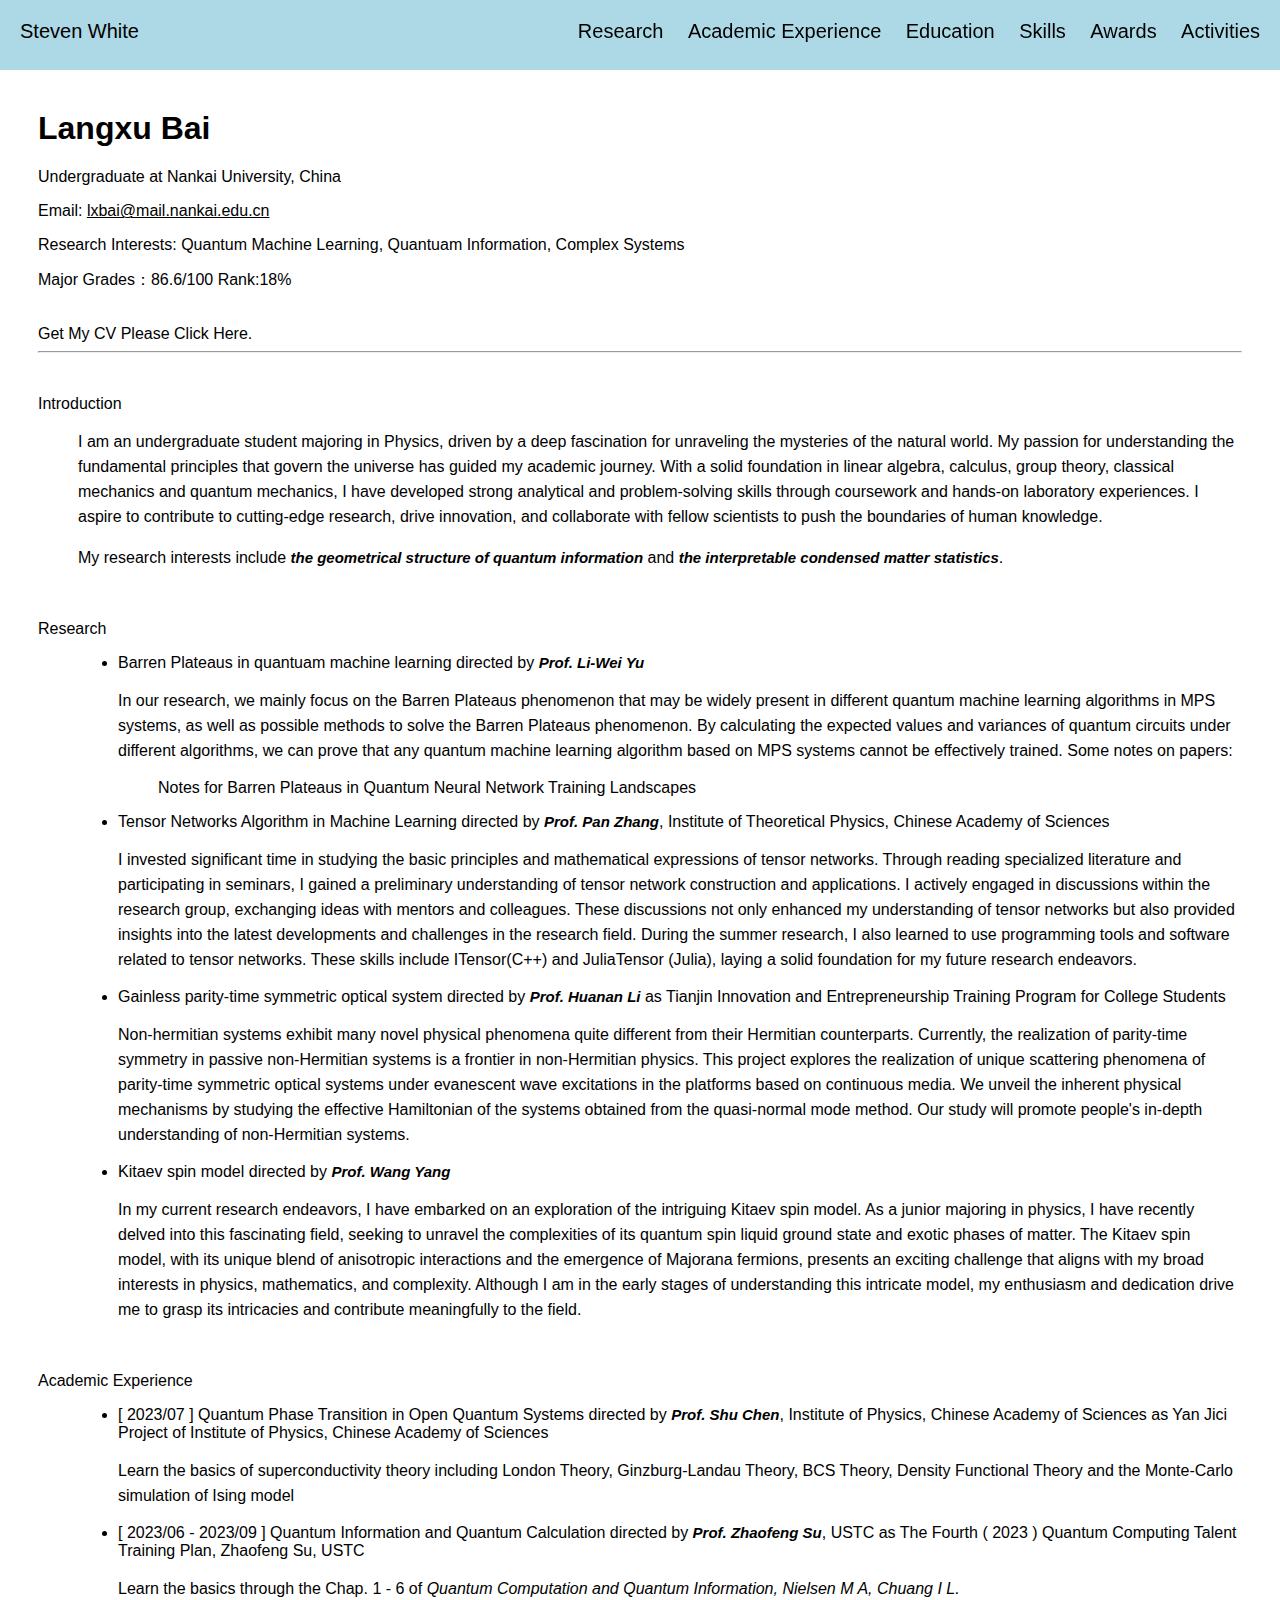
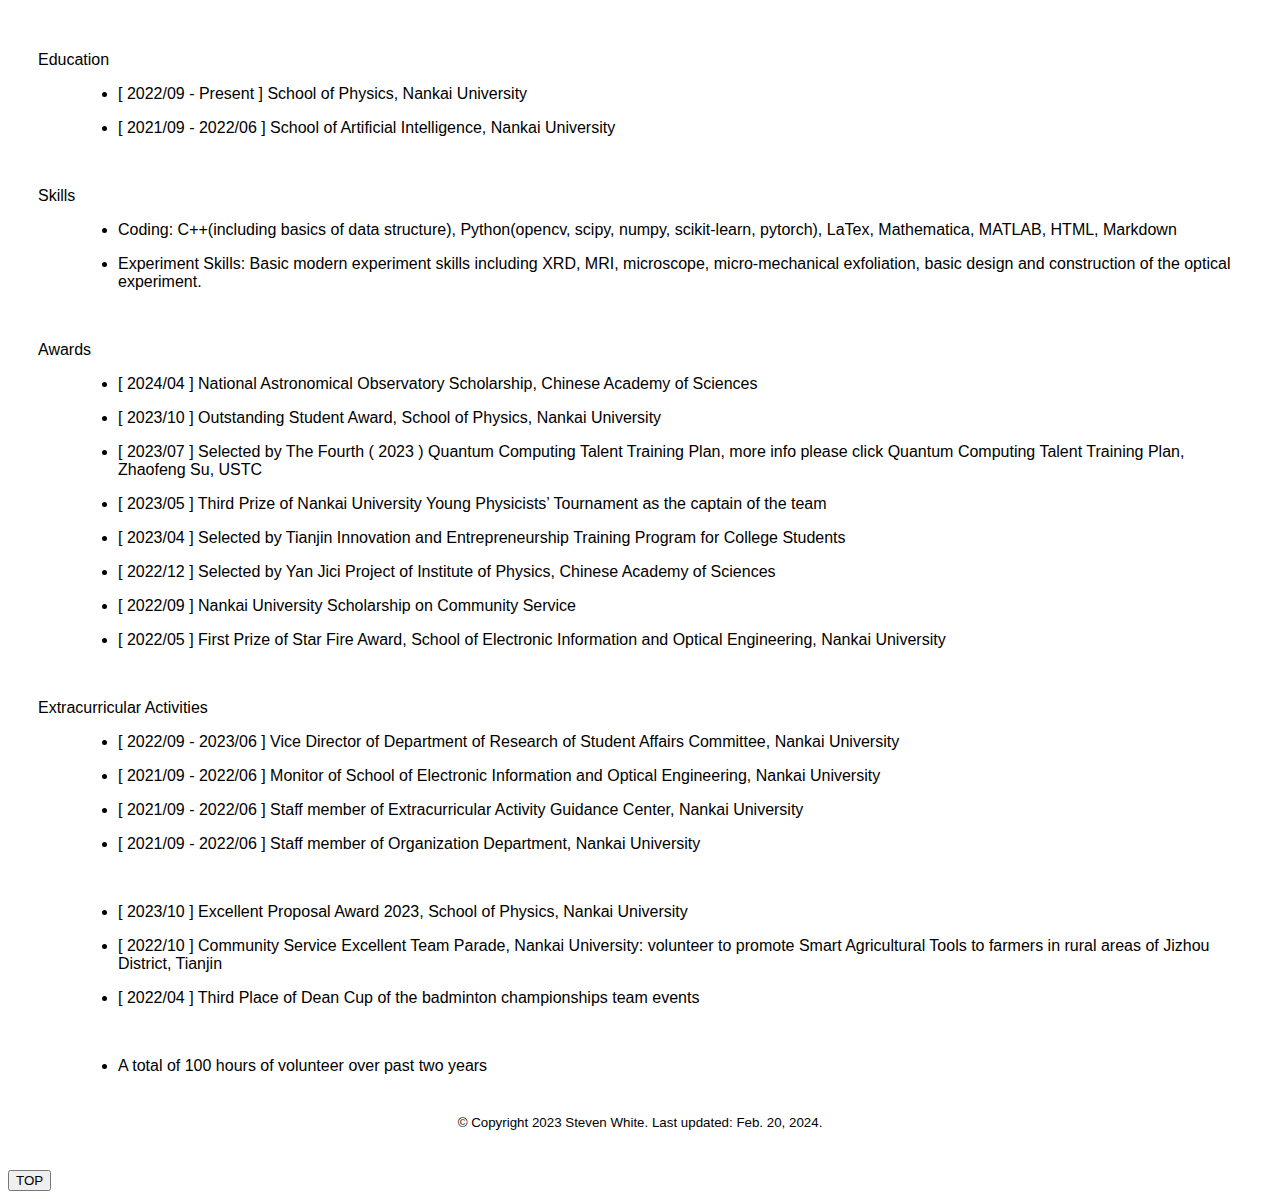
==== index.html @ 92e886ea "更新award" ====
<!-- !!!!!!!!!记得每次更新时间 -->


<!DOCTYPE html>
<html lang="en">
<head>
    <meta charset="UTF-8">
    <meta http-equiv="X-UA-Compatible" content="IE=edge">
    <meta name="viewport" content="width=device-width, initial-scale=1.0">
    <title>Steven White</title>
    <link rel="shortcut icon" href="./icon2.png">
    <link rel="stylesheet" href="./testMyPage.css">
</head>
<body>
    <header style="font-family: 'Roboto', sans-serif; font-weight: 300; background-color: lightblue; position: fixed; top: 0; width: 100%; height: 70px; margin-left: -8px;">
        <span style="font-size: 20px; margin-left: 20px; margin-top: 20px; position: absolute; top: 0;">Steven White</span>
        <nav style="display: inline-block; position: fixed; right: 0; margin-top: 20px;">
            <ul style="display: inline-block; margin: 0; padding: 0; list-style-type: none;">
                <!-- <li style="display: inline-block; margin-right: 20px;"><a href="#introduction" style="text-decoration: none; font-size: 20px;">Introduction</a></li> -->
                <li style="display: inline-block; margin-right: 20px;"><a href="#research" style="text-decoration: none; font-size: 20px;">Research</a></li>
				<li style="display: inline-block; margin-right: 20px;"><a href="#academic experience" style="text-decoration: none; font-size: 20px;">Academic Experience</a></li>
                <li style="display: inline-block; margin-right: 20px;"><a href="#education" style="text-decoration: none; font-size: 20px;">Education</a></li>
				<!-- <li style="display: inline-block; margin-right: 20px;"><a href="#Professional Experience" style="text-decoration: none; font-size: 20px;">Professional Experience</a></li> -->
				<li style="display: inline-block; margin-right: 20px;"><a href="#Skills" style="text-decoration: none; font-size: 20px;">Skills</a></li>
                <li style="display: inline-block; margin-right: 20px;"><a href="#awards" style="text-decoration: none; font-size: 20px;">Awards</a></li>
                <!-- <li style="display: inline-block; margin-right: 20px;"><a href="#publications" style="text-decoration: none; font-size: 20px;">Publications</a></li> -->
                <!-- <li style="display: inline-block; margin-right: 20px;"><a href="#conference" style="text-decoration: none; font-size: 20px;">Conference</a></li> -->
				<li style="display: inline-block; margin-right: 20px;"><a href="#Extracurricular Activities" style="text-decoration: none; font-size: 20px;">Activities</a></li>
            </ul>
        </nav>
    </header>

    <main style="font-family: 'Roboto', sans-serif; font-weight: 300; margin-left: 30px; margin-right: 30px; margin-top: 110px;">
        <h1>Langxu Bai</h1>
		<p>Undergraduate at Nankai University, China</p>
        <p>Email: <a href="mailto:lxbai@mail.nankai.edu.cn">lxbai@mail.nankai.edu.cn</a></p>
        <p>Research Interests: Quantum Machine Learning, Quantuam Information, Complex Systems</p>
	<p>Major Grades：86.6/100  Rank:18%</p>
		<br>
        <a href="./CV_LangxuBai.pdf" target="" class="hrefA">Get My CV Please Click Here.</a>
        <!-- <br>
        <a href="./ChinesePages.html" target="" class="hrefA">Chinese Pages Please Click Here.</a> -->
        <hr>
        <br>

        <dl>
            <dt><h2 id="introduction" style="font-size: medium; font-weight: 400;">Introduction</h2></dt>
            <dd><p class="normalContent">I am an undergraduate student majoring in Physics, driven by a deep fascination for unraveling the mysteries of the natural world. My passion for understanding the fundamental principles that govern the universe has guided my academic journey. With a solid foundation in linear algebra, calculus, group theory, classical mechanics and quantum mechanics, I have developed strong analytical and problem-solving skills through coursework and hands-on laboratory experiences. I aspire to contribute to cutting-edge research, drive innovation, and collaborate with fellow scientists to push the boundaries of human knowledge.</p></dd>

			<dd><p class="normalContent">My research interests include <span class="specialContent">the geometrical structure of quantum information</span> and <span class="specialContent"> the interpretable condensed matter
 			statistics</span>.</p></dd>
				
				<!-- I am a physics undergraduate student at Nankai University now and major in Quantuam Machine Learning. I follow <span class="specialContent">Prof. Li-Wei Yu</span> who has been working in this field for a long time. We are working on Barren Plateaus in quantuam machine learning recently. I am also working on a research on gainless parity-time symmetric optical system directed by <span class="specialContent">Prof. Huanan Li</span> as Tianjin Innovation and Entrepreneurship Training Program for College Students. -->

				<!-- electromagnetism, quantum mechanics, and thermodynamics -->
        </dl>
        <br>

        <dl>
            <dt><h2 id="research" style="font-size: medium; font-weight: 400;">Research</h2></dt>
			<dd><ul>
                <li><p class="duration">Barren Plateaus in quantuam machine learning directed by <span class="specialContent">Prof. Li-Wei Yu</span></p></li>
				<p class="normalContent">In our research, we mainly focus on the Barren Plateaus phenomenon that may be widely present in different quantum machine learning algorithms in MPS systems, as well as possible methods to solve the Barren Plateaus phenomenon. By calculating the expected values and variances of quantum circuits under different algorithms, we can prove that any quantum machine learning algorithm based on MPS systems cannot be effectively trained. Some notes on papers: <dd><a href="Notes for Barren Plateaus in Quantum Neural Network Training Landscapes.pdf" style="text-decoration: none;">Notes for Barren Plateaus in Quantum Neural Network Training Landscapes</a></dd></p>	
				<li><p class="duration">Tensor Networks Algorithm in Machine Learning directed by <span class="specialContent">Prof. Pan Zhang</span>, Institute of Theoretical Physics, Chinese Academy of Sciences</p></li>
				<p class="normalContent">I invested significant time in studying the basic principles and mathematical expressions of tensor networks. Through reading specialized literature and participating in seminars, I gained a preliminary understanding of tensor network construction and applications. I actively engaged in discussions within the research group, exchanging ideas with mentors and colleagues. These discussions not only enhanced my understanding of tensor networks but also provided insights into the latest developments and challenges in the research field. During the summer research, I also learned to use programming tools and software related to tensor networks. These skills include ITensor(C++) and JuliaTensor (Julia), laying a solid foundation for my future research endeavors.</p>
				<li><p class="duration">Gainless parity-time symmetric optical system directed by <span class="specialContent">Prof. Huanan Li</span> as Tianjin Innovation and Entrepreneurship Training Program for College Students</p></li>
				<p class="normalContent">Non-hermitian systems exhibit many novel physical phenomena quite different from their Hermitian counterparts. Currently, the realization of parity-time symmetry in passive non-Hermitian systems is a frontier in non-Hermitian physics. This project explores the realization of unique scattering phenomena of parity-time symmetric optical systems under evanescent wave excitations in the platforms based on continuous media. We unveil the inherent physical mechanisms by studying the effective Hamiltonian of the systems obtained from the quasi-normal mode method. Our study will promote people's in-depth understanding of non-Hermitian systems.</p>
				<li><p class="duration">Kitaev spin model directed by <span class="specialContent">Prof. Wang Yang</span></p></li>
				<p class="normalContent">In my current research endeavors, I have embarked on an exploration of the intriguing Kitaev spin model. As a junior majoring in physics, I have recently delved into this fascinating field, seeking to unravel the complexities of its quantum spin liquid ground state and exotic phases of matter. The Kitaev spin model, with its unique blend of anisotropic interactions and the emergence of Majorana fermions, presents an exciting challenge that aligns with my broad interests in physics, mathematics, and complexity. Although I am in the early stages of understanding this intricate model, my enthusiasm and dedication drive me to grasp its intricacies and contribute meaningfully to the field. </p>
            </ul></dd>
			<!-- 
			<br>
			<dd><a href="./FaradayWavesLast_20230522142157.pdf" style="text-decoration: none;">Research on Faraday Waves from IYPT 2023</dd>
			<br> -->
            <!-- <dd><a href="https://www.zhihu.com/people/little-prince-76-76/posts" style="text-decoration: none;">Click Here to Zhihu Account to Read More</a></dd> -->
        </dl>
        <br>

		<dl>
            <dt><h2 id="academic experience" style="font-size: medium; font-weight: 400;">Academic Experience</h2></dt>
			<dd><ul>
				<li><p class="duration">[ 2023/07 ] Quantum Phase Transition in Open Quantum Systems directed by <span class="specialContent">Prof. Shu Chen</span>, Institute of Physics, Chinese Academy of Sciences as Yan Jici Project of Institute of Physics, Chinese Academy of Sciences</p></li>
				<p class="normalContent">Learn the basics of superconductivity theory including London Theory, Ginzburg-Landau Theory, BCS Theory, Density Functional Theory and the Monte-Carlo simulation of Ising model</p>
				<li><p class="duration">[ 2023/06 - 2023/09 ] Quantum Information and Quantum Calculation directed by <span class="specialContent">Prof. Zhaofeng Su</span>, USTC as <a href="https://faculty.ustc.edu.cn/zfsu/zh_CN/article/593657/content/3476.htm#article" style="text-decoration: none;">The Fourth ( 2023 ) Quantum Computing Talent Training Plan, Zhaofeng Su, USTC</a></p></li>
				
				<p class="normalContent">Learn the basics through the Chap. 1 - 6 of <span class="italic-text">Quantum Computation and Quantum Information, Nielsen M A, Chuang I L.</span>
            </ul></dd>
        </dl>
        <br>

        <dl>
            <dt><h2 id="education" style="font-size: medium; font-weight: 400;">Education</h2></dt>
            <dd><ul>
                <li><p class="duration">[ 2022/09 - Present ] School of Physics, Nankai University</p></li>
				<li><p class="duration">[ 2021/09 - 2022/06 ] School of Artificial Intelligence, Nankai University</p></li>
                <!-- <li><p class="duration">2015/09-2021/06 The High School Affiliated to Xi'an Jiao Tong University</p></li> -->
            </ul></dd>
        </dl>
        <br>

		<!-- <dl>
            <dt><h2 id="Professional Experience" style="font-size: medium; font-weight: 400;">Professional Experience</h2></dt>
            <dd><ul>
                <li><p class="duration"></p></li>
				<li><p class="duration"></p></li>
            </ul></dd>
        </dl>
        <br> -->

		<dl>
            <dt><h2 id="Skills" style="font-size: medium; font-weight: 400;">Skills</h2></dt>
            <dd><ul>
                <li><p class="date">Coding: C++(including basics of data structure), Python(opencv, scipy, numpy, scikit-learn, pytorch), LaTex, Mathematica, MATLAB, HTML, Markdown</p></li>
				<li><p class="date">Experiment Skills: Basic modern experiment skills including XRD, MRI, microscope, micro-mechanical exfoliation, basic design and construction of the optical experiment.</p></li>
				<!-- <br> -->
				<!-- <li><p class="date">TOEFL grades: 100</p></li> -->
				<!-- <li><p class="date">……</p></li> -->
            </ul></dd>
        </dl>
		<br>

        <dl>
            <dt><h2 id="awards" style="font-size: medium; font-weight: 400;">Awards</h2></dt>
            <dd><ul>
     <li><p class="date">[ 2024/04 ] National Astronomical Observatory Scholarship, Chinese Academy of Sciences</p></li>
				<li><p class="date">[ 2023/10 ] Outstanding Student Award, School of Physics, Nankai University</p></li>
				<li><p class="date">[ 2023/07 ] Selected by The Fourth ( 2023 ) Quantum Computing Talent Training Plan, more info please click <a href="https://faculty.ustc.edu.cn/zfsu/zh_CN/zhym/593642/list/index.htm" style="text-decoration: none;">Quantum Computing Talent Training Plan, Zhaofeng Su, USTC</a></p></li>
		    
				<li><p class="date">[ 2023/05 ] Third Prize of Nankai University Young Physicists’ Tournament as the captain of the team</p></li>
				<li><p class="date">[ 2023/04 ] Selected by Tianjin Innovation and Entrepreneurship Training Program for College Students</p></li>
				<li><p class="date">[ 2022/12 ] Selected by Yan Jici Project of Institute of Physics, Chinese Academy of Sciences</p></li>
				<li><p class="date">[ 2022/09 ] Nankai University Scholarship on Community Service</p></li>
                <li><p class="date">[ 2022/05 ] First Prize of Star Fire Award, School of Electronic Information and Optical Engineering, Nankai University</p></li>
			</ul></dd>
        </dl>
        <br>

        <!-- <dl>
            <dt><h2 id="publications" style="font-size: medium; font-weight: 400;">Publications</h2></dt>
            <dd><p class="date">None</p></dd>
        </dl>
        <br>

        <dl>
            <dt><h2 id="conference" style="font-size: medium; font-weight: 400;">Conference</h2></dt>
        </dl>
		<br> -->

		

		<dl>
            <dt><h2 id="Extracurricular Activities" style="font-size: medium; font-weight: 400;">Extracurricular Activities</h2></dt>
            <dd><ul>
				<li><p class="date">[ 2022/09 - 2023/06 ] Vice Director of Department of Research of Student Affairs Committee, Nankai University</p></li>                
				<li><p class="date">[ 2021/09 - 2022/06 ] Monitor of School of Electronic Information and Optical Engineering, Nankai University</p></li>
				<li><p class="date">[ 2021/09 - 2022/06 ] Staff member of Extracurricular Activity Guidance Center, Nankai University</p></li>
				<li><p class="date">[ 2021/09 - 2022/06 ] Staff member of Organization Department, Nankai University</p></li>
				<br>
				<li><p class="date">[ 2023/10 ] Excellent Proposal Award 2023, School of Physics, Nankai University</p></li>
				<li><p class="date">[ 2022/10 ] Community Service Excellent Team Parade, Nankai University: volunteer to promote Smart Agricultural Tools to farmers in rural areas of Jizhou District, Tianjin</p></li>
				<li><p class="date">[ 2022/04 ] Third Place of Dean Cup of the badminton championships team events</p></li>	
				<br>
				<li><p class="date">A total of 100 hours of volunteer over past two years</p></li>
            </ul></dd>
        </dl>
    </main>

    <footer>
        <div style="font-family: 'Roboto', sans-serif; font-size: smaller; text-align:center; margin-bottom: 40px; margin-top: 40px;">© Copyright 2023 Steven White. Last updated: Feb. 20, 2024.</div>
    </footer>

    <!-- Add a button to scroll to the top of the page -->
    <button onclick="topFunction()" id="myBtn" title="Go to top">TOP</button>

    <script>
        // When the user scrolls down 20px from the top of the document, show the button
        window.onscroll = function() {scrollFunction()};

        function scrollFunction() {
            if (document.body.scrollTop > 20 || document.documentElement.scrollTop > 20) {
                document.getElementById("myBtn").style.display = "block";
                document.getElementById("myBtn").style.position = "fixed";
                document.getElementById("myBtn").style.bottom = "100px";
                document.getElementById("myBtn").style.right = "100px";
                document.getElementById("myBtn").style.border = "none"; // 不要边框
                document.getElementById("myBtn").style.backgroundColor = "lightblue"; // add this line to change background color
                document.getElementById("myBtn").style.borderRadius = "50%"; // add this line to make the button round
                document.getElementById("myBtn").style.width = "50px"; // add this line to make the button wider
                document.getElementById("myBtn").style.height = "50px"; // add this line to make the button taller
                document.getElementById("myBtn").style.fontSize = "15px"; // add this line to make the font size larger
            } else {
                document.getElementById("myBtn").style.display = "none";
                document.body.style.backgroundColor = "white"; // add this line to change background color back to white
            }
        }

        // When the user clicks on the button, scroll to the top of the document
        function topFunction() {
            document.body.scrollTop = 0; // For Safari
            document.documentElement.scrollTop = 0; // For Chrome, Firefox, IE and Opera
        }
    </script>
</body>
</html>
---- testMyPage.css ----
.normalContent{
    font-family: 'Roboto', sans-serif; font-weight: 300; line-height:25px; 
	/* letter-spacing:1px; */
}
.specialContent{
    font: italic 700 15px sans-serif;
    /* text-decoration: underline; */
}
.duration{
    font-family: 'Roboto', sans-serif; font-weight: 300;
}
.date{
    font-family: 'Roboto', sans-serif; font-weight: 300;
}
.hrefA{
    text-decoration: none;
}
.headerleft{
    text-align: left;
}
.headerright{
    text-align: right;
}

th{
    text-align: center;
}
td{
    text-align: center;
}
a{
    color: black;
}
a:hover{
    background-color: darkgray;
}

.test{
    text-indent: 32px;
    /* 32px太多啦 */
    text-indent: 2em;
    /* em指当前字体大小 */
    line-height: 1.5;
    /* 可以写在font里面 */
}


.italic-text {
font-style: italic;
}
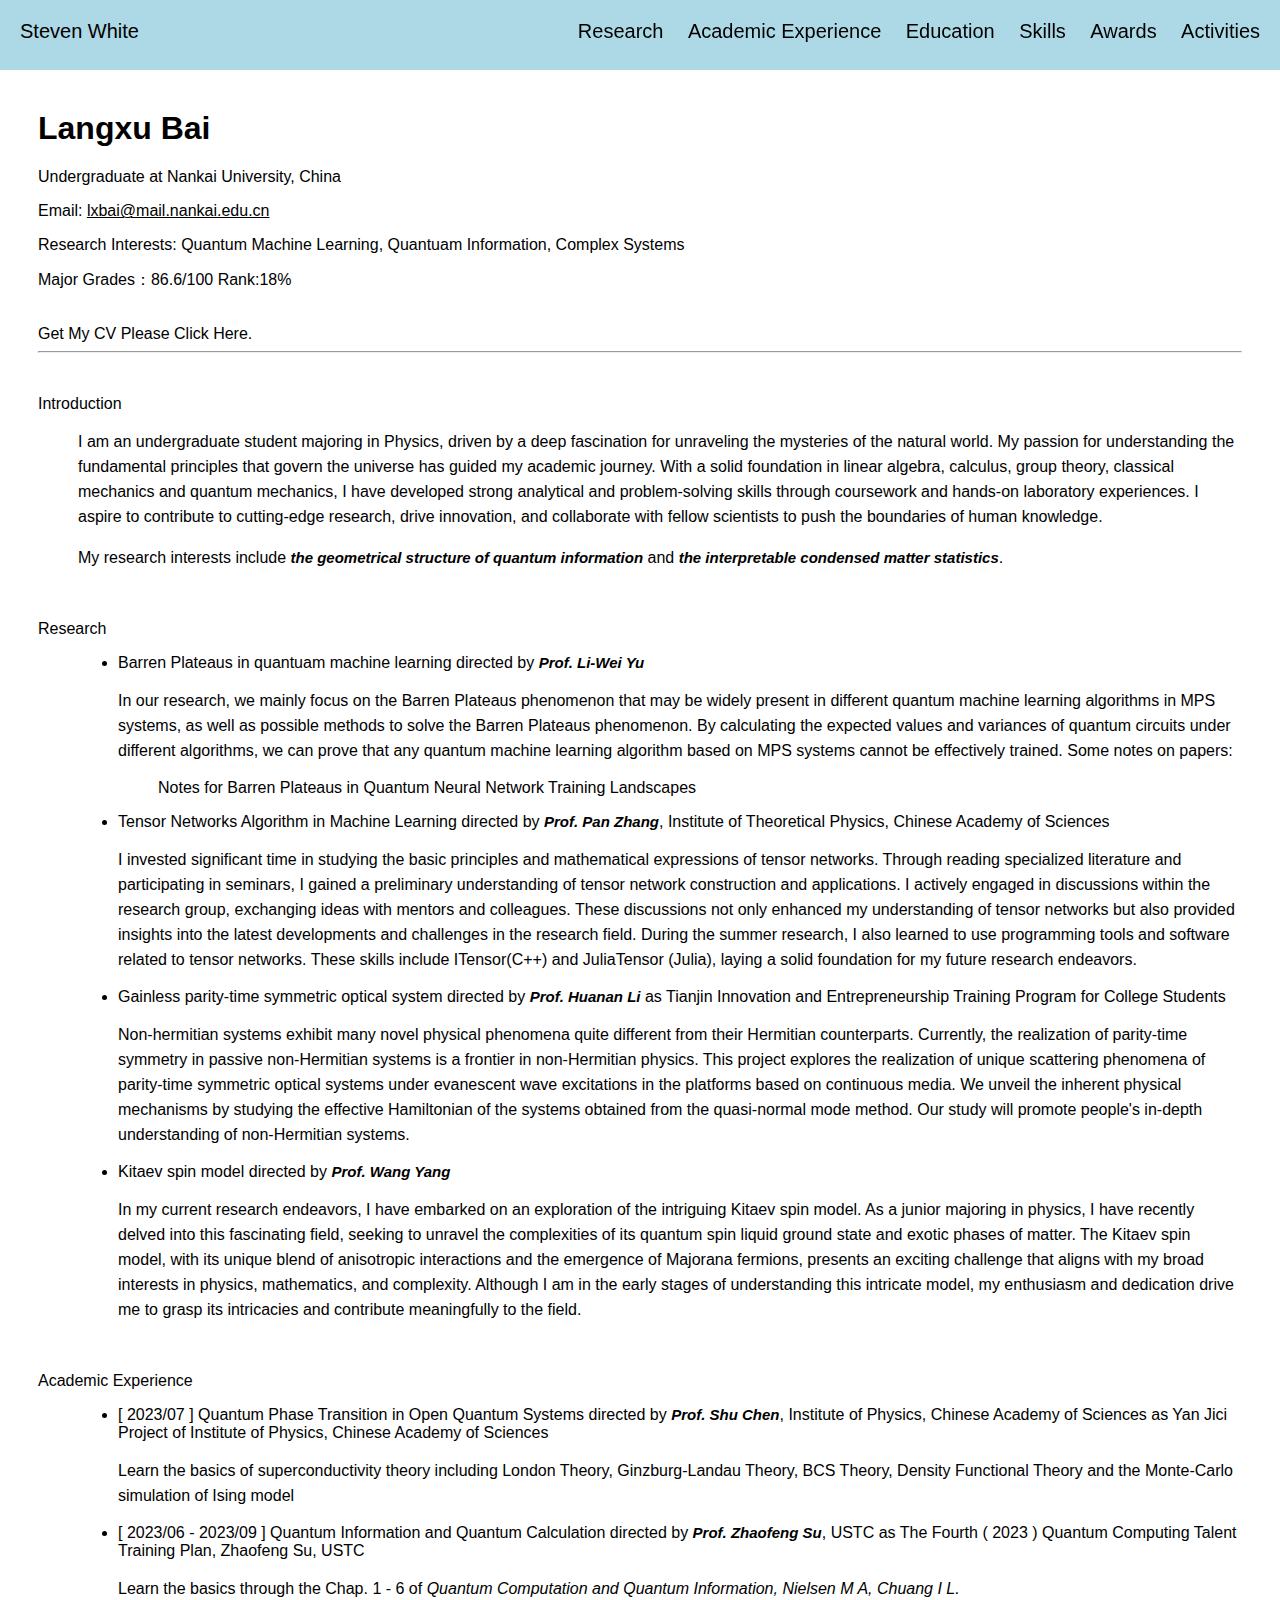
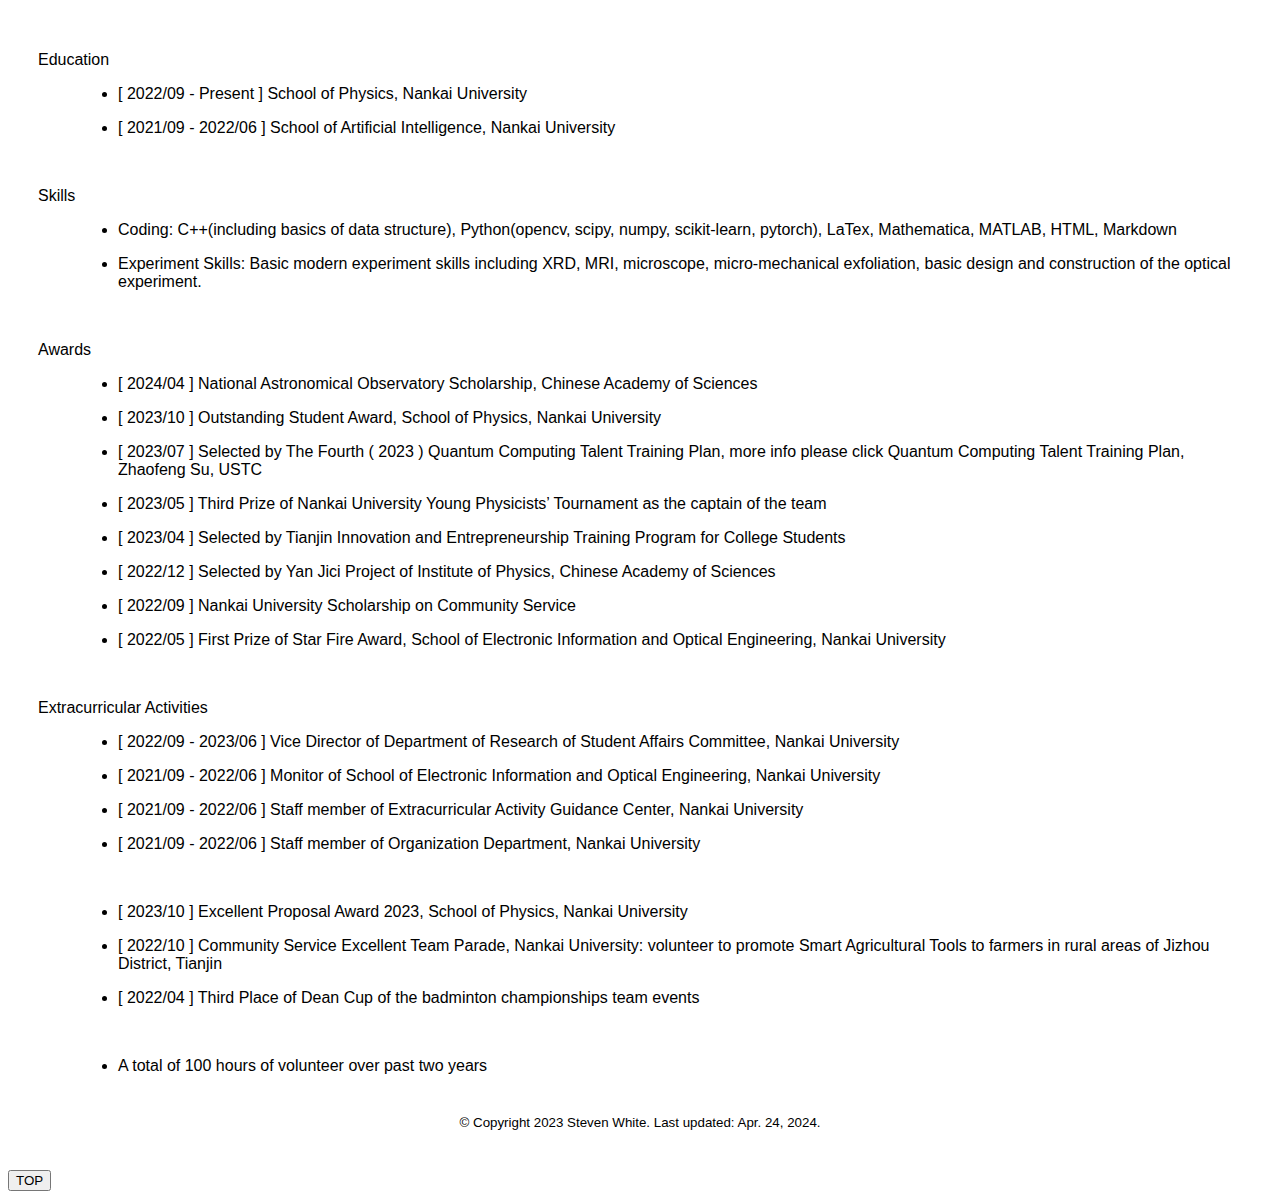
==== commit 95c29177: "更新 更新时间" ====
--- a/index.html
+++ b/index.html
@@ -166,7 +166,7 @@
     </main>
 
     <footer>
-        <div style="font-family: 'Roboto', sans-serif; font-size: smaller; text-align:center; margin-bottom: 40px; margin-top: 40px;">© Copyright 2023 Steven White. Last updated: Feb. 20, 2024.</div>
+        <div style="font-family: 'Roboto', sans-serif; font-size: smaller; text-align:center; margin-bottom: 40px; margin-top: 40px;">© Copyright 2023 Steven White. Last updated: Apr. 24, 2024.</div>
     </footer>
 
     <!-- Add a button to scroll to the top of the page -->
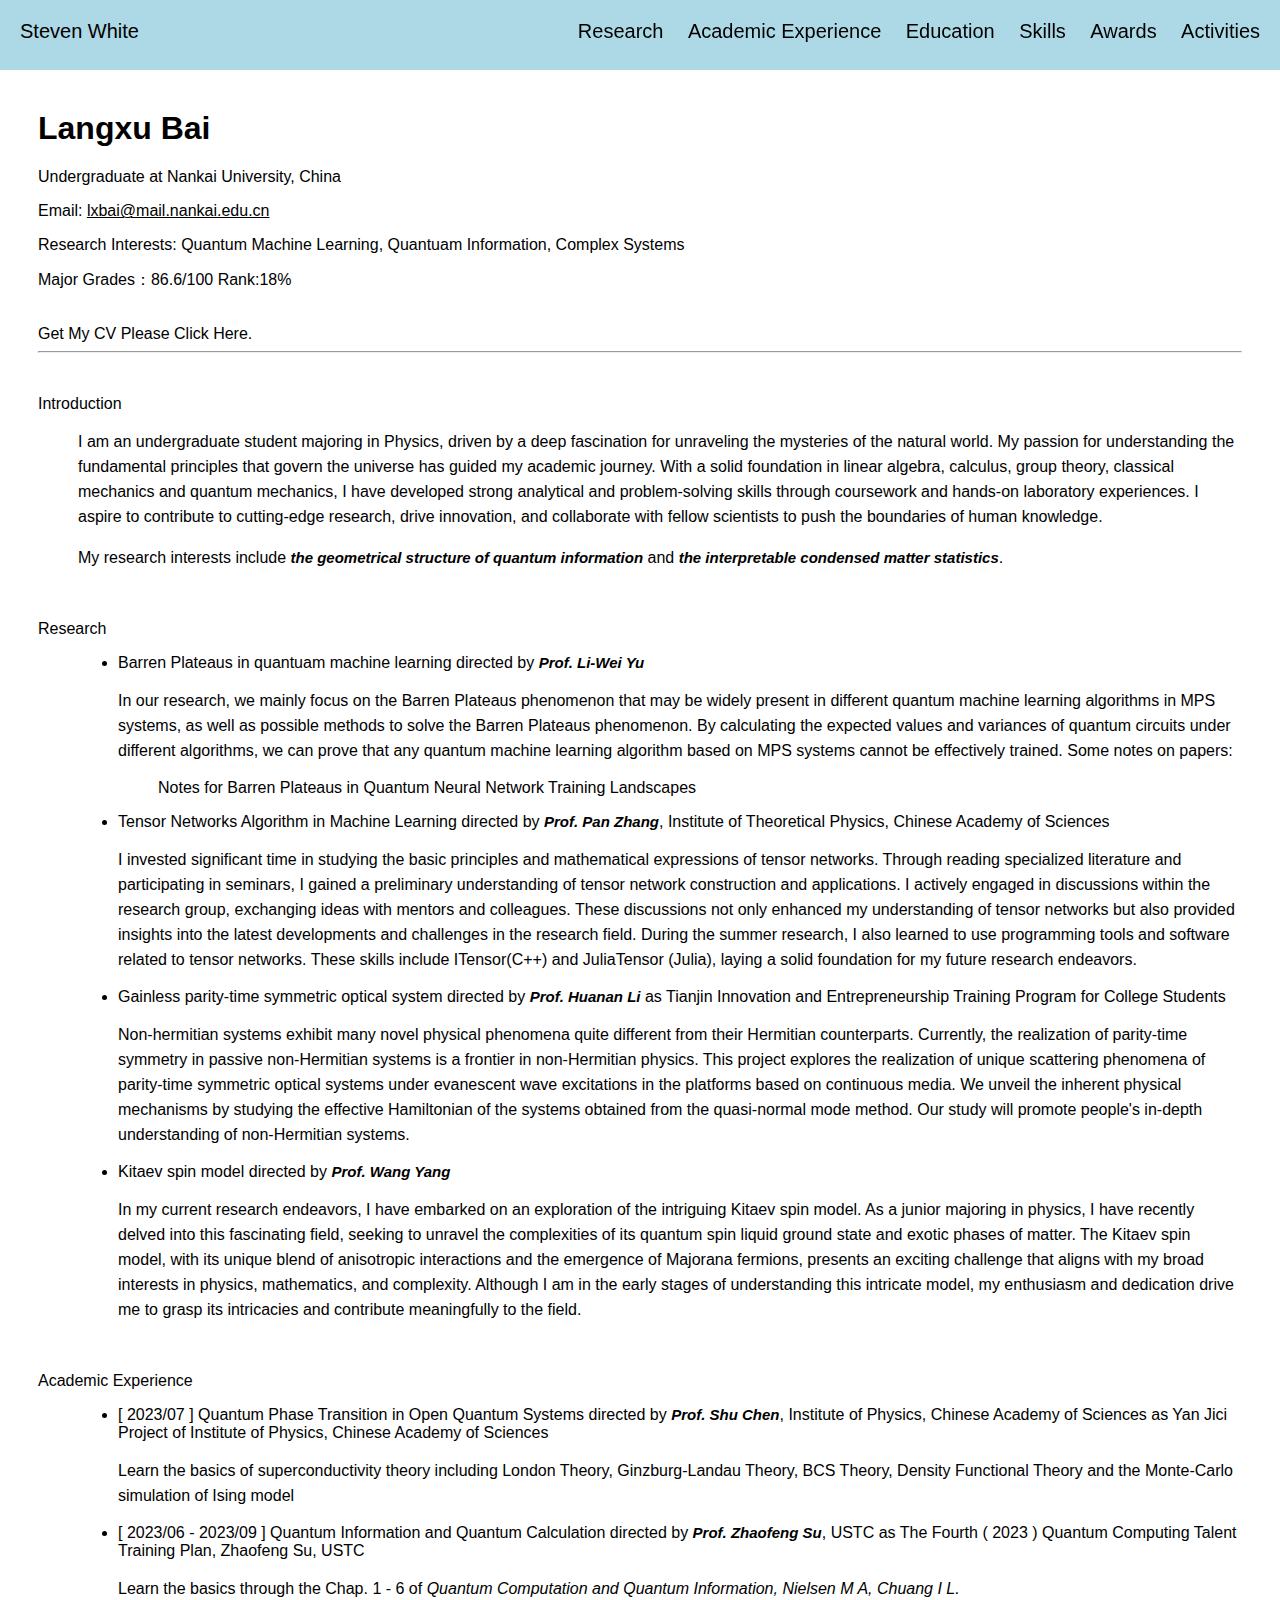
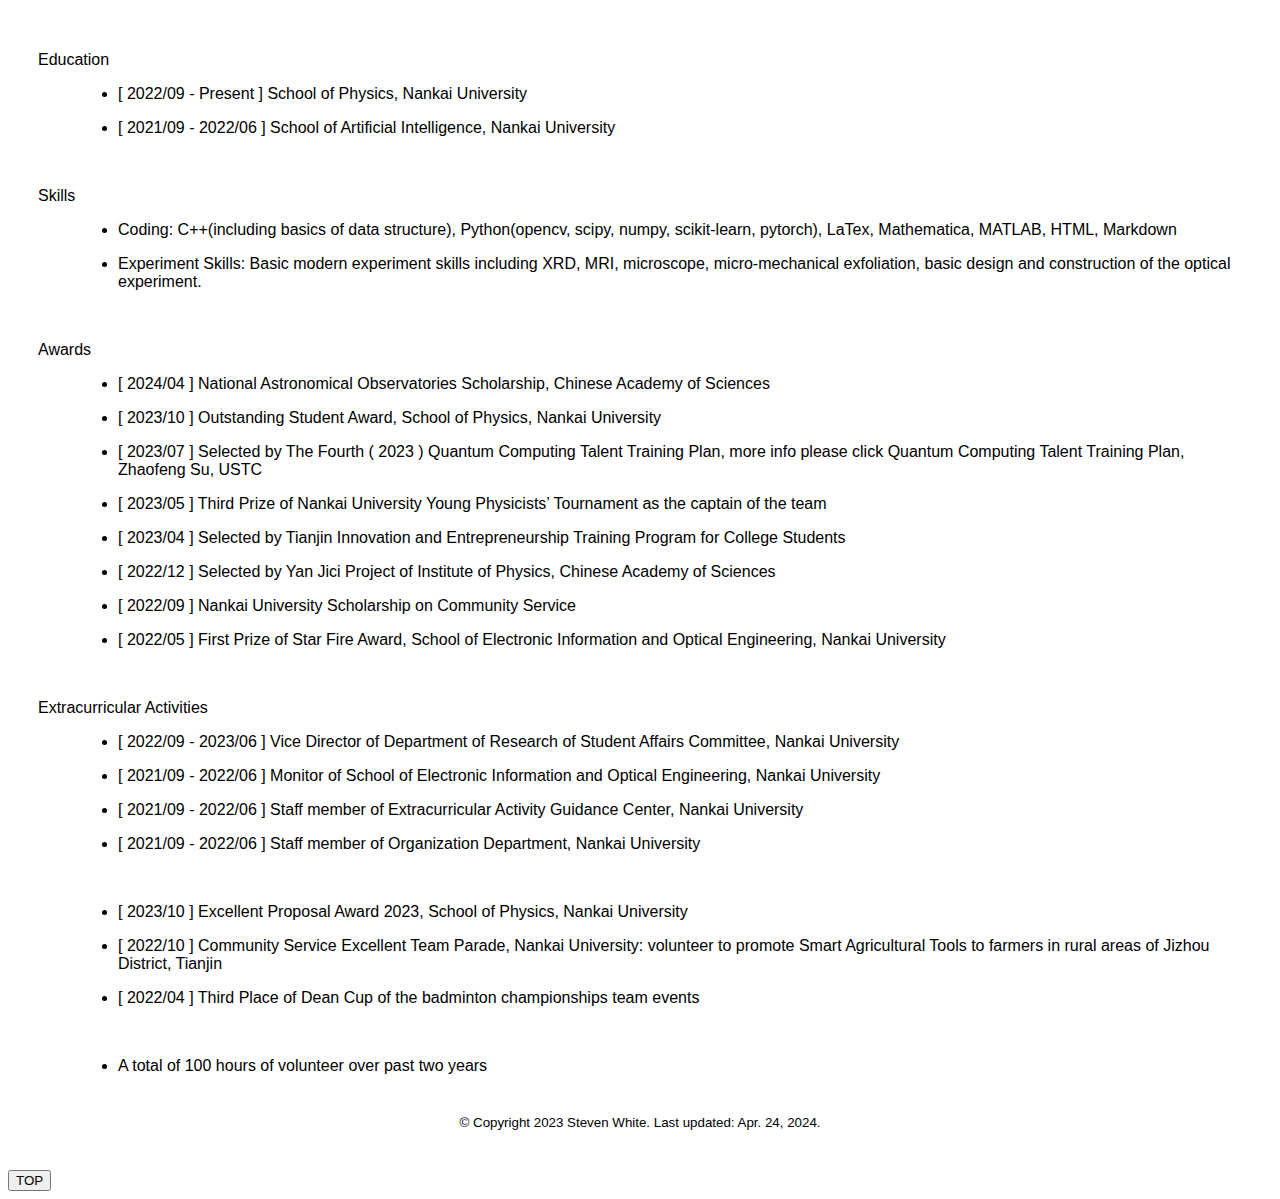
==== commit 55d381d1: "更新 国家天文台名称" ====
--- a/index.html
+++ b/index.html
@@ -122,7 +122,7 @@
         <dl>
             <dt><h2 id="awards" style="font-size: medium; font-weight: 400;">Awards</h2></dt>
             <dd><ul>
-     <li><p class="date">[ 2024/04 ] National Astronomical Observatory Scholarship, Chinese Academy of Sciences</p></li>
+     <li><p class="date">[ 2024/04 ] National Astronomical Observatories Scholarship, Chinese Academy of Sciences</p></li>
 				<li><p class="date">[ 2023/10 ] Outstanding Student Award, School of Physics, Nankai University</p></li>
 				<li><p class="date">[ 2023/07 ] Selected by The Fourth ( 2023 ) Quantum Computing Talent Training Plan, more info please click <a href="https://faculty.ustc.edu.cn/zfsu/zh_CN/zhym/593642/list/index.htm" style="text-decoration: none;">Quantum Computing Talent Training Plan, Zhaofeng Su, USTC</a></p></li>
 		    
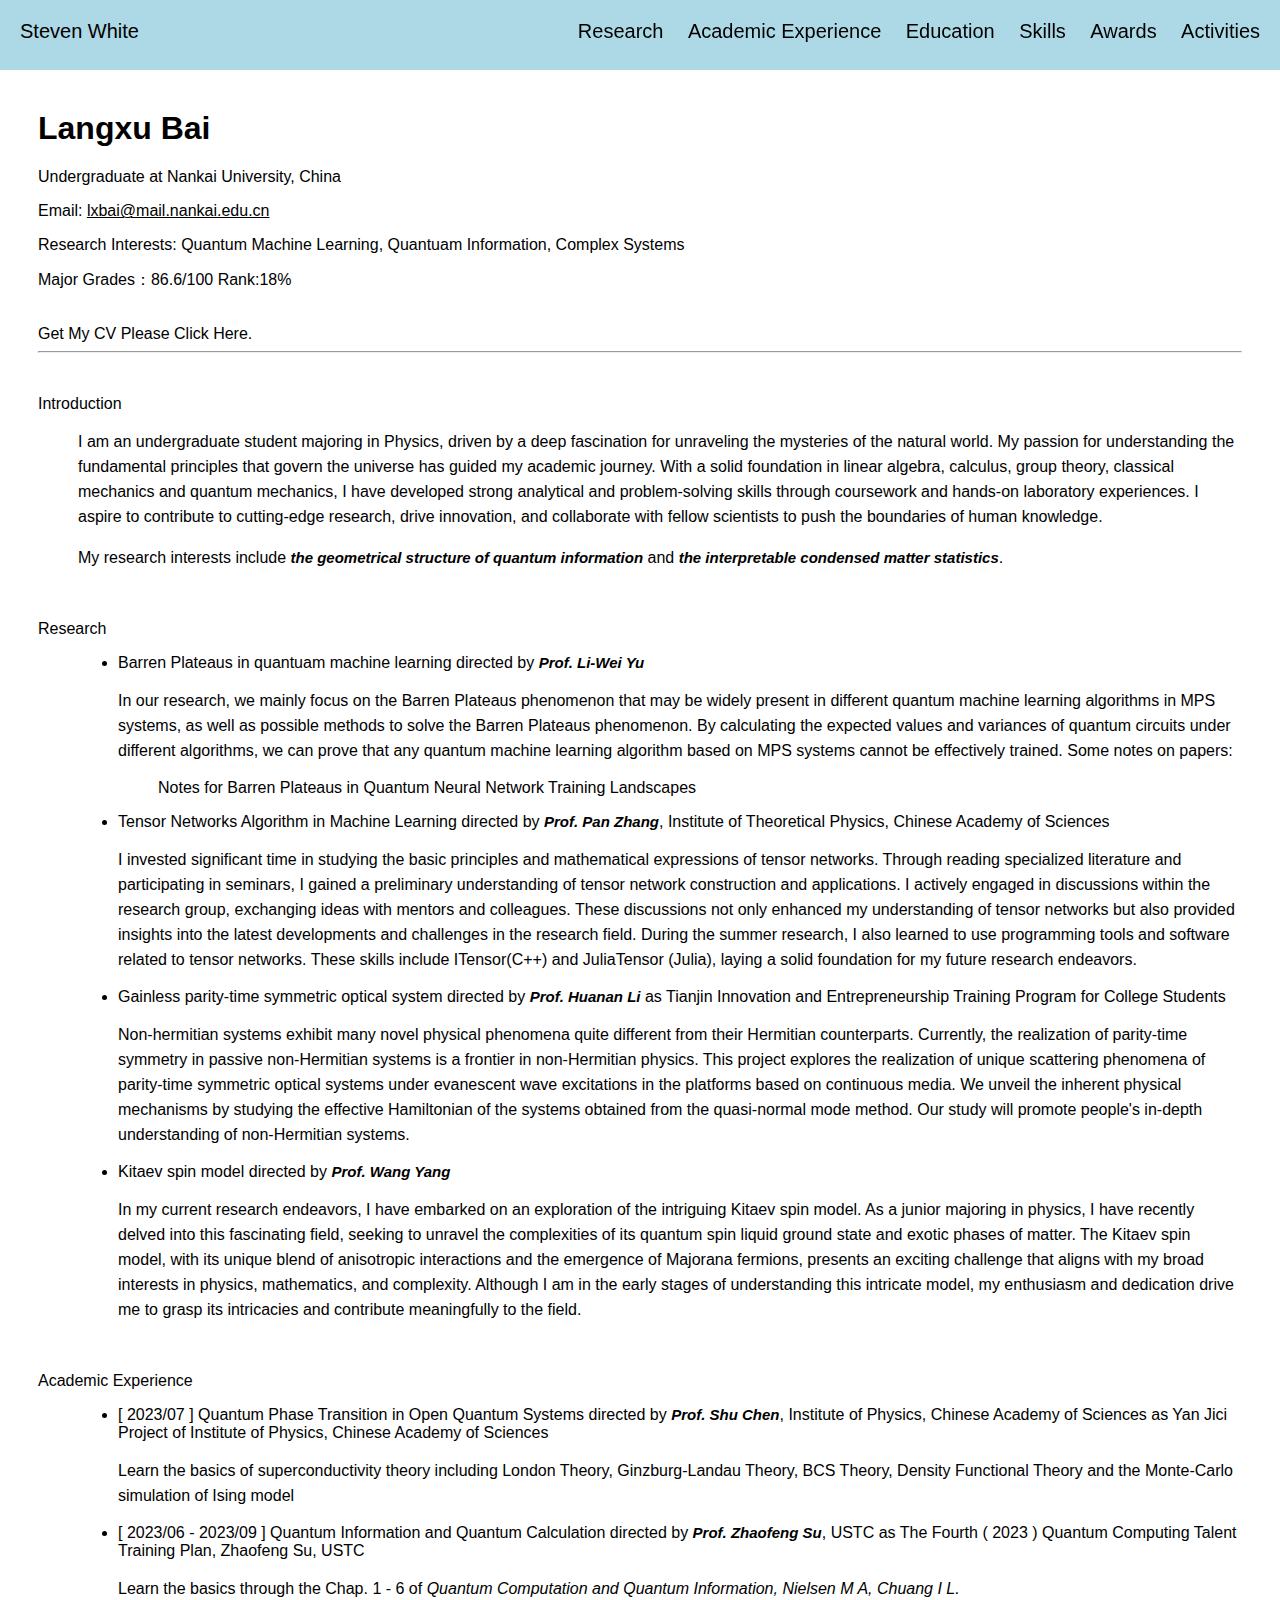
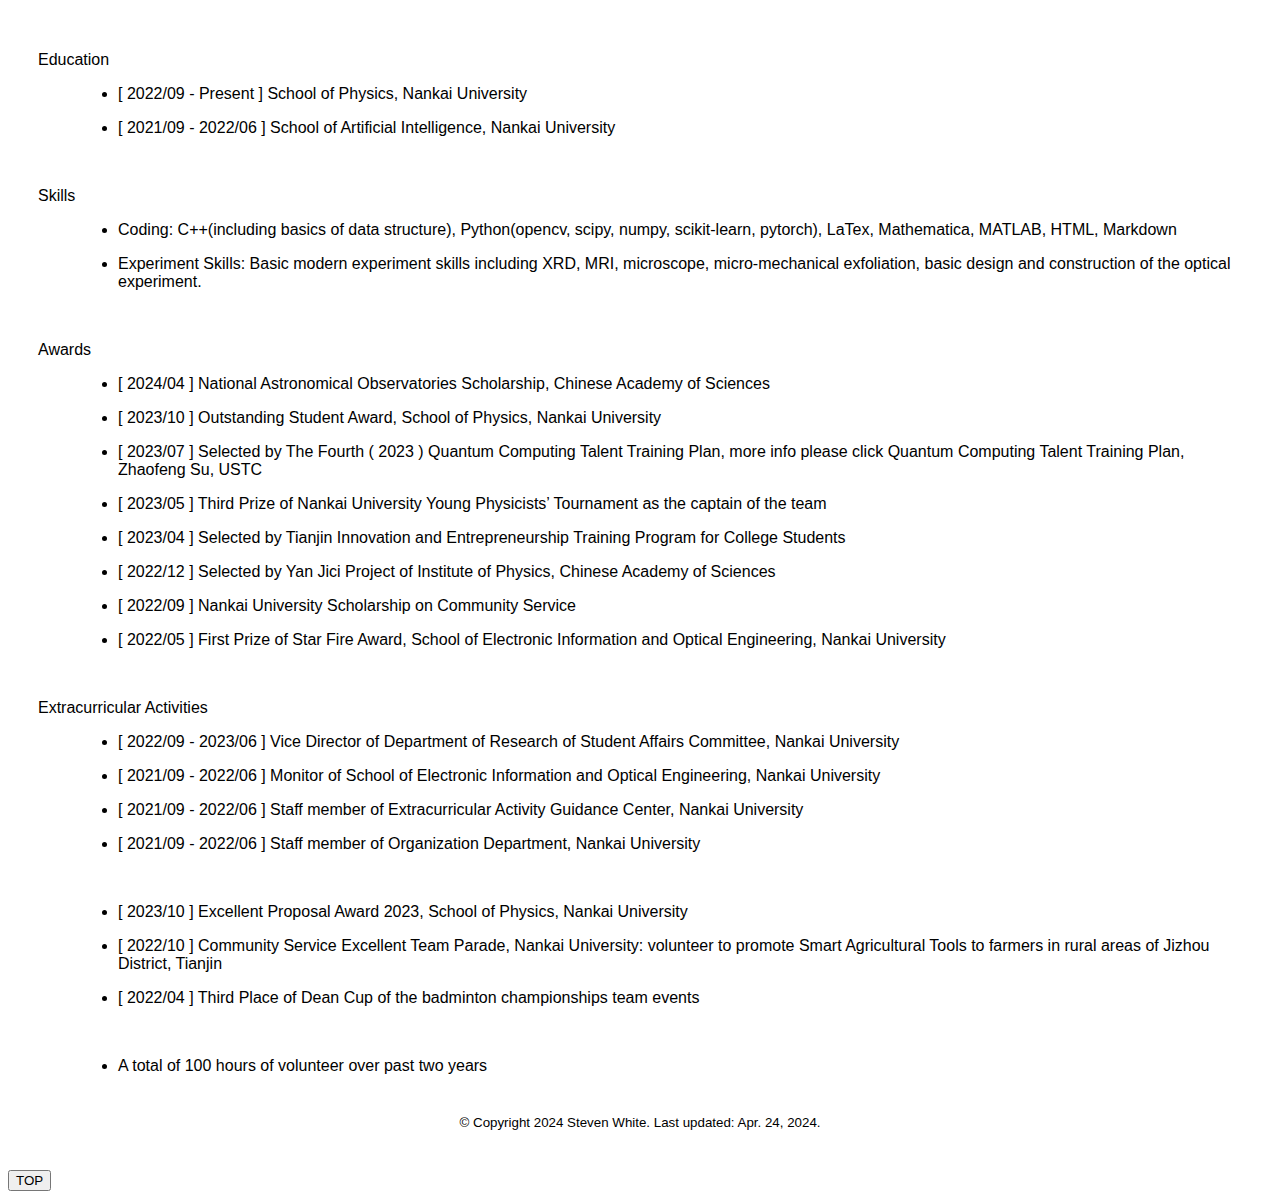
==== commit e4d247ee: "更新 copyright" ====
--- a/index.html
+++ b/index.html
@@ -166,7 +166,7 @@
     </main>
 
     <footer>
-        <div style="font-family: 'Roboto', sans-serif; font-size: smaller; text-align:center; margin-bottom: 40px; margin-top: 40px;">© Copyright 2023 Steven White. Last updated: Apr. 24, 2024.</div>
+        <div style="font-family: 'Roboto', sans-serif; font-size: smaller; text-align:center; margin-bottom: 40px; margin-top: 40px;">© Copyright 2024 Steven White. Last updated: Apr. 24, 2024.</div>
     </footer>
 
     <!-- Add a button to scroll to the top of the page -->
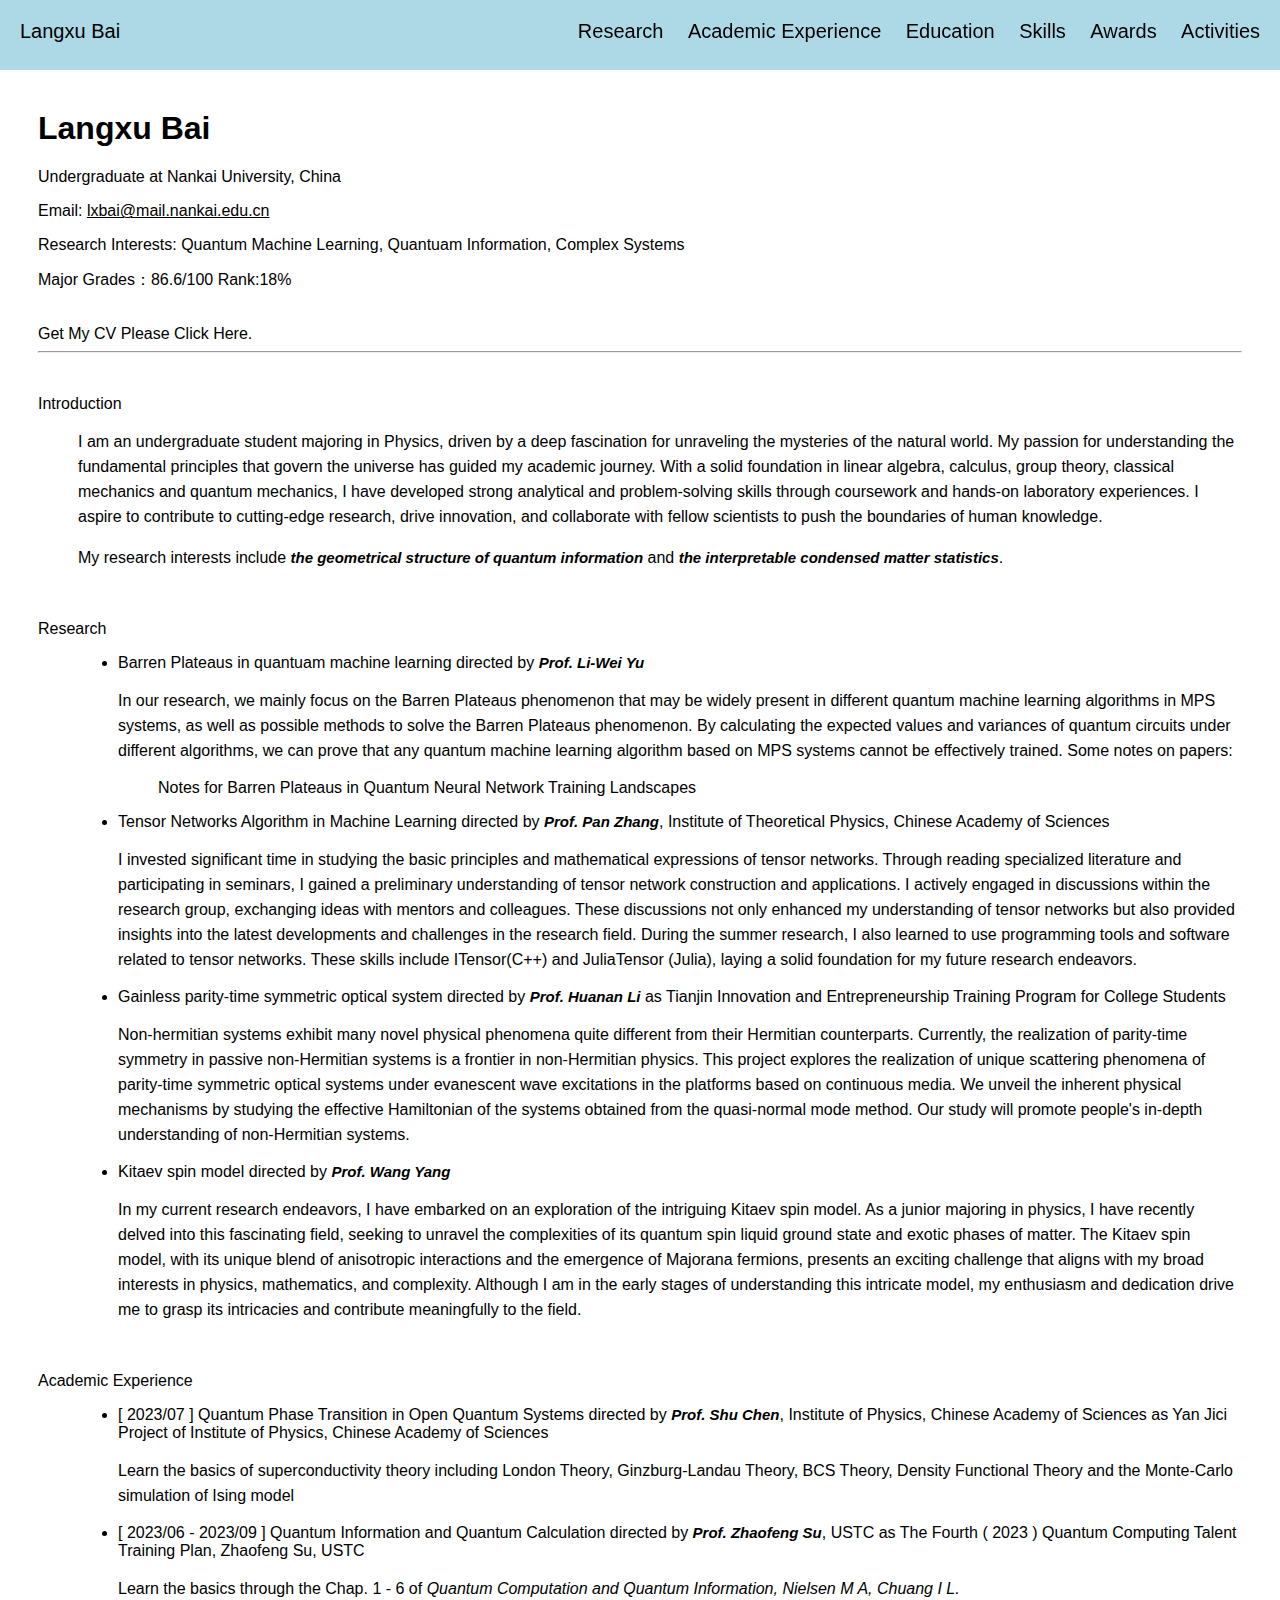
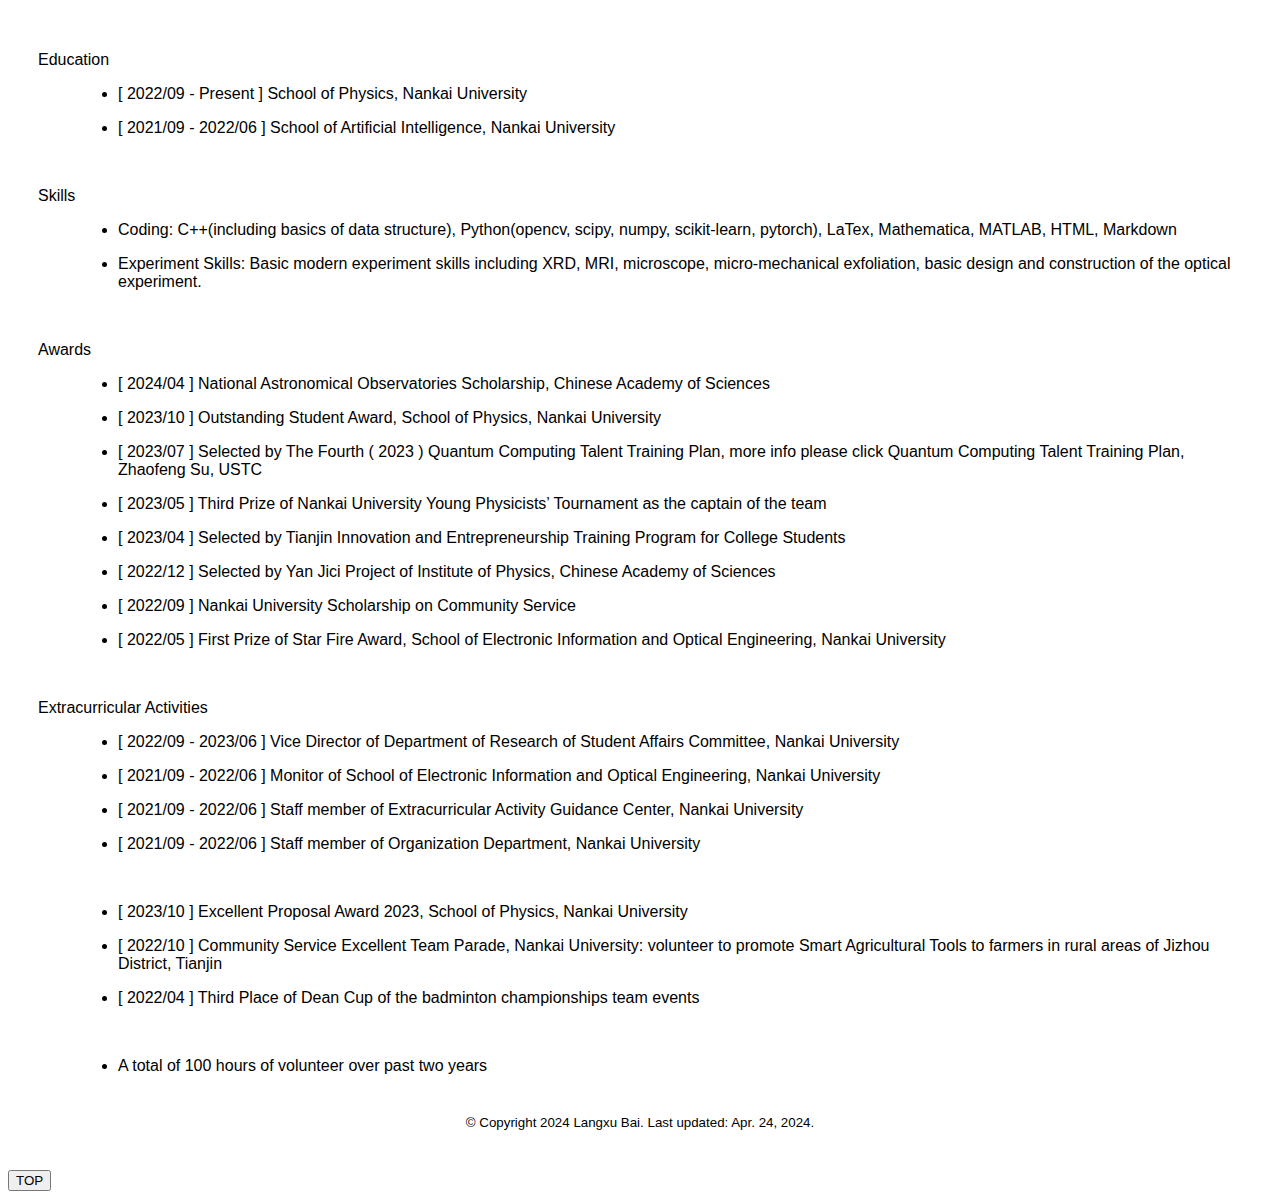
==== commit 7e816646: "Update index.html" ====
--- a/index.html
+++ b/index.html
@@ -7,13 +7,25 @@
     <meta charset="UTF-8">
     <meta http-equiv="X-UA-Compatible" content="IE=edge">
     <meta name="viewport" content="width=device-width, initial-scale=1.0">
-    <title>Steven White</title>
+    <title>Langxu Bai</title>
     <link rel="shortcut icon" href="./icon2.png">
     <link rel="stylesheet" href="./testMyPage.css">
+	<meta name="google-site-verification" content="GUhjG0V5fvSPSYxJ7uo_Az55Pg_Isp33uacCM6brmMc" />
 </head>
+
+<!-- Google tag (gtag.js) -->
+<script async src="https://www.googletagmanager.com/gtag/js?id=G-MV01548JN7"></script>
+<script>
+  window.dataLayer = window.dataLayer || [];
+  function gtag(){dataLayer.push(arguments);}
+  gtag('js', new Date());
+
+  gtag('config', 'G-MV01548JN7');
+</script>
+	
 <body>
     <header style="font-family: 'Roboto', sans-serif; font-weight: 300; background-color: lightblue; position: fixed; top: 0; width: 100%; height: 70px; margin-left: -8px;">
-        <span style="font-size: 20px; margin-left: 20px; margin-top: 20px; position: absolute; top: 0;">Steven White</span>
+        <span style="font-size: 20px; margin-left: 20px; margin-top: 20px; position: absolute; top: 0;">Langxu Bai</span>
         <nav style="display: inline-block; position: fixed; right: 0; margin-top: 20px;">
             <ul style="display: inline-block; margin: 0; padding: 0; list-style-type: none;">
                 <!-- <li style="display: inline-block; margin-right: 20px;"><a href="#introduction" style="text-decoration: none; font-size: 20px;">Introduction</a></li> -->
@@ -166,7 +178,7 @@
     </main>
 
     <footer>
-        <div style="font-family: 'Roboto', sans-serif; font-size: smaller; text-align:center; margin-bottom: 40px; margin-top: 40px;">© Copyright 2024 Steven White. Last updated: Apr. 24, 2024.</div>
+        <div style="font-family: 'Roboto', sans-serif; font-size: smaller; text-align:center; margin-bottom: 40px; margin-top: 40px;">© Copyright 2024 Langxu Bai. Last updated: Apr. 24, 2024.</div>
     </footer>
 
     <!-- Add a button to scroll to the top of the page -->
